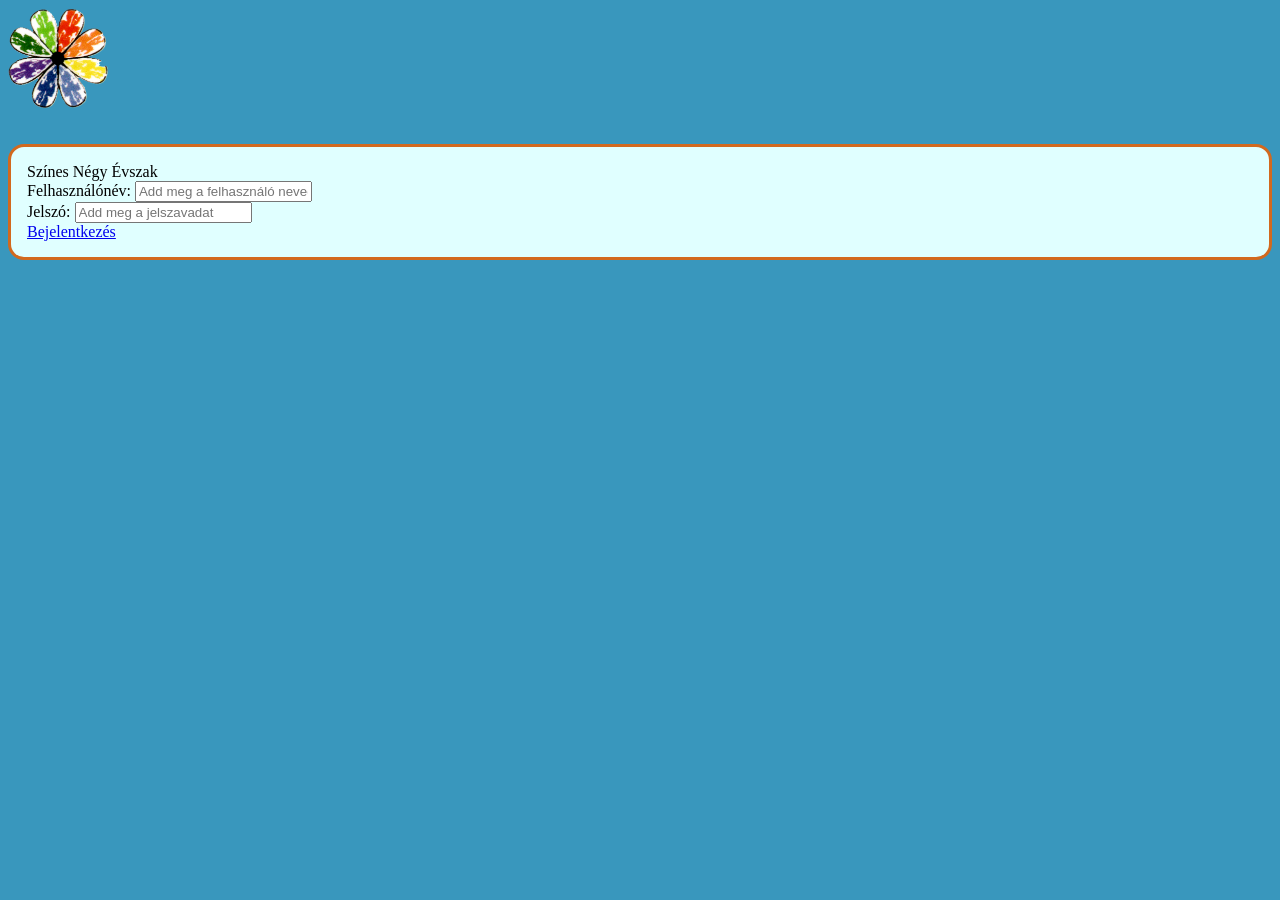
==== Webfolders/index.html @ d8aa7471 "Add files via upload" ====
<!doctype html>
<html>

<head>
    <title>
        Színes Négy Évszak
    </title>
    <meta charset="UTF-8">
    <meta name="viewport" content="width=device-width, initial-scale=1.0">
    <link rel="stylesheet" href="css/bootstrap.min.css">

    <style>
        body {
            background-color: rgb(57, 151, 189);
        }

        .designbox {
            border: 3px solid chocolate;
            border-radius: 1rem;
            padding: 1rem;
            background-color: lightcyan;
            margin-top: 2rem;
        }
    </style>
</head>

<body>
    <main class="container py-5">
        <header class="text-center mb3">
            <img src="images/Logo.png" alt="Logo" width="100" height="100">
        </header>
        <section class="card designbox mx-auto p-3">
            <div class="card-header display-5 justify-content-center">
                Színes Négy Évszak
            </div>
            <div class="card-body">
                <div class="mb-3 mt-3">
                    <label for="username" class="form-label">Felhasználónév:</label>
                    <input type="username" class="form-control" id="username"
                        placeholder="Add meg a felhasználó nevedet" name="username">
                </div>
                <div class="mb-3 mt-3">
                    <label for="password" class="form-label">Jelszó:</label>
                    <input type="password" class="form-control" id="padding" placeholder="Add meg a jelszavadat"
                        name="password">
                </div>
                <div class="mx-auto">
                    <a href="options.html" class="btn btn-primary">Bejelentkezés</a>
                </div>
            </div>
        </section>
    </main>
</body>

</html>
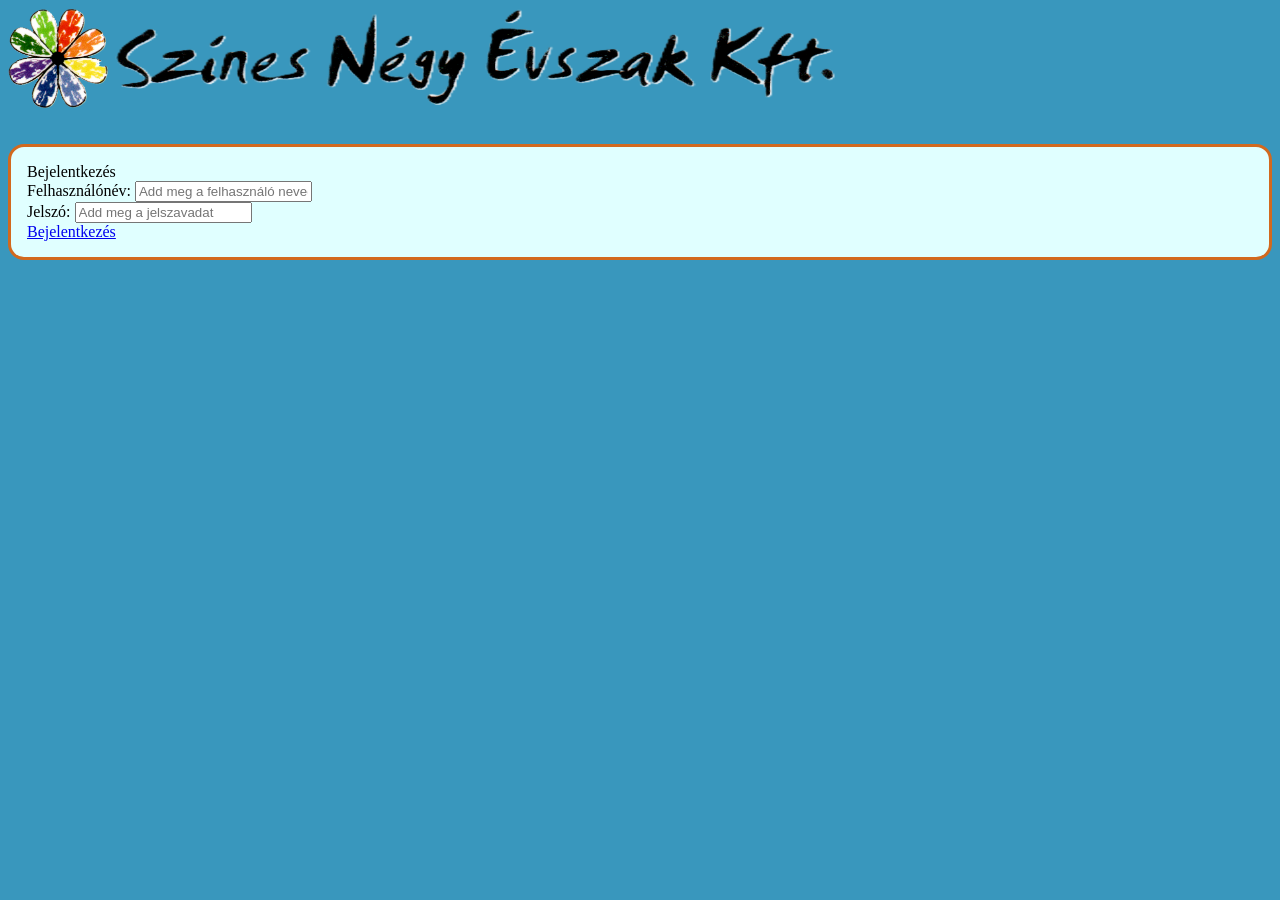
==== commit 83a76707: "Add files via upload" ====
--- a/Webfolders/index.html
+++ b/Webfolders/index.html
@@ -27,11 +27,12 @@
 <body>
     <main class="container py-5">
         <header class="text-center mb3">
-            <img src="images/Logo.png" alt="Logo" width="100" height="100">
+            <img src="images/Logo_img.png" alt="Logo" width="100" height="100">
+            <img src="images/Logo_text.png" alt="Színes Négy Évszak" height="100">
         </header>
         <section class="card designbox mx-auto p-3">
-            <div class="card-header display-5 justify-content-center">
-                Színes Négy Évszak
+            <div class="card-header display-6 justify-content-center">
+                Bejelentkezés
             </div>
             <div class="card-body">
                 <div class="mb-3 mt-3">
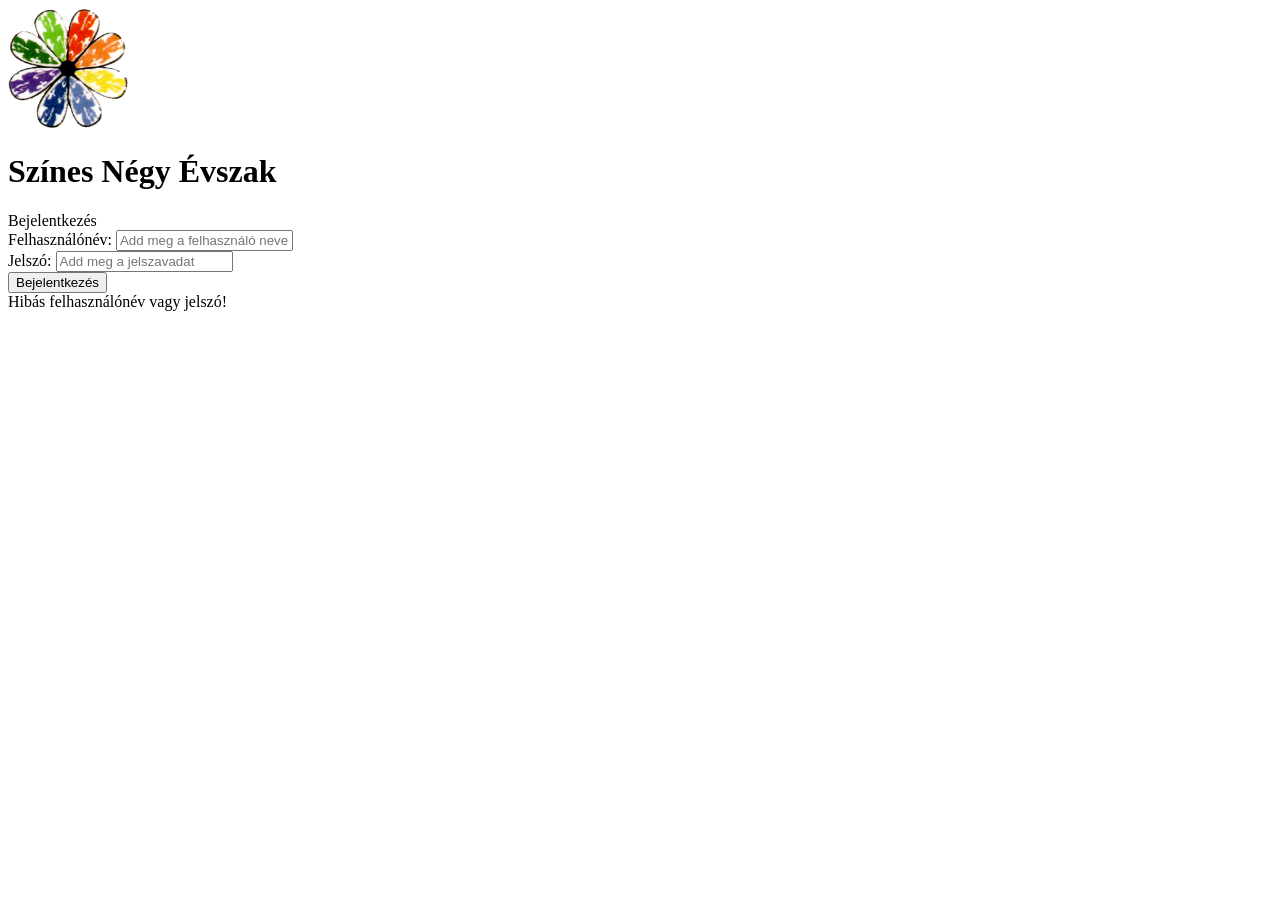
==== commit 40148830: "Add files via upload" ====
--- a/Webfolders/index.html
+++ b/Webfolders/index.html
@@ -1,56 +1,55 @@
-<!doctype html>
-<html>
-
-<head>
-    <title>
-        Színes Négy Évszak
-    </title>
-    <meta charset="UTF-8">
-    <meta name="viewport" content="width=device-width, initial-scale=1.0">
-    <link rel="stylesheet" href="css/bootstrap.min.css">
-
-    <style>
-        body {
-            background-color: rgb(57, 151, 189);
-        }
-
-        .designbox {
-            border: 3px solid chocolate;
-            border-radius: 1rem;
-            padding: 1rem;
-            background-color: lightcyan;
-            margin-top: 2rem;
-        }
-    </style>
-</head>
-
-<body>
-    <main class="container py-5">
-        <header class="text-center mb3">
-            <img src="images/Logo_img.png" alt="Logo" width="100" height="100">
-            <img src="images/Logo_text.png" alt="Színes Négy Évszak" height="100">
-        </header>
-        <section class="card designbox mx-auto p-3">
-            <div class="card-header display-6 justify-content-center">
-                Bejelentkezés
-            </div>
-            <div class="card-body">
-                <div class="mb-3 mt-3">
-                    <label for="username" class="form-label">Felhasználónév:</label>
-                    <input type="username" class="form-control" id="username"
-                        placeholder="Add meg a felhasználó nevedet" name="username">
-                </div>
-                <div class="mb-3 mt-3">
-                    <label for="password" class="form-label">Jelszó:</label>
-                    <input type="password" class="form-control" id="padding" placeholder="Add meg a jelszavadat"
-                        name="password">
-                </div>
-                <div class="mx-auto">
-                    <a href="options.html" class="btn btn-primary">Bejelentkezés</a>
-                </div>
-            </div>
-        </section>
-    </main>
-</body>
-
+<!doctype html>
+<html lang="hu">
+
+<head>
+    <title>Színes Négy Évszak - Bejelentkezés</title>
+    <meta charset="UTF-8">
+    <meta name="viewport" content="width=device-width, initial-scale=1.0">
+    <link rel="stylesheet" href="css/bootstrap.min.css">
+    <!-- Az új, modern stíluslapunk bekötése -->
+    <link rel="stylesheet" href="css/style.css">
+</head>
+
+<body>
+    <main class="container py-5">
+        <header class="text-center mb-4">
+            <img src="images/Logo_img.png" alt="Logo" width="120" height="120" onerror="this.src='https://via.placeholder.com/120?text=Logo'">
+            <!-- Az onerror csak biztosíték, ha a kép nem töltődne be -->
+            <br>
+            <h1 class="display-5 mt-3" style="color: var(--primary-color); font-weight: bold;">Színes Négy Évszak</h1>
+        </header>
+
+        <section class="card designbox mx-auto" style="max-width: 400px;">
+            <div class="card-header display-6 text-center">
+                Bejelentkezés
+            </div>
+            <div class="card-body">
+                <!-- A form id-t kapott, hogy a JS tudja kezelni -->
+                <form id="loginForm">
+                    <div class="mb-3 mt-3">
+                        <label for="username" class="form-label">Felhasználónév:</label>
+                        <input type="text" class="form-control" id="username" placeholder="Add meg a felhasználó nevedet" name="username" required>
+                    </div>
+                    <div class="mb-4 mt-3">
+                        <label for="password" class="form-label">Jelszó:</label>
+                        <input type="password" class="form-control" id="password" placeholder="Add meg a jelszavadat" name="password" required>
+                    </div>
+                    <div class="d-grid gap-2">
+                        <!-- Type=submit, hogy a form küldést a JS el tudja kapni (preventDefault) -->
+                        <button type="submit" class="btn btn-primary btn-lg">Bejelentkezés</button>
+                    </div>
+                    <!-- Ide írjuk ki a hibaüzenetet, ha rossz a jelszó -->
+                    <div id="loginError" class="text-danger mt-3 text-center d-none">
+                        Hibás felhasználónév vagy jelszó!
+                    </div>
+                </form>
+            </div>
+        </section>
+    </main>
+
+    <!-- A logika bekötése a fájl legvégén, hogy a HTML betöltődjön előtte -->
+    <script src="js/api.js"></script>
+    <script src="js/index.js"></script>
+</body>
+
 </html>
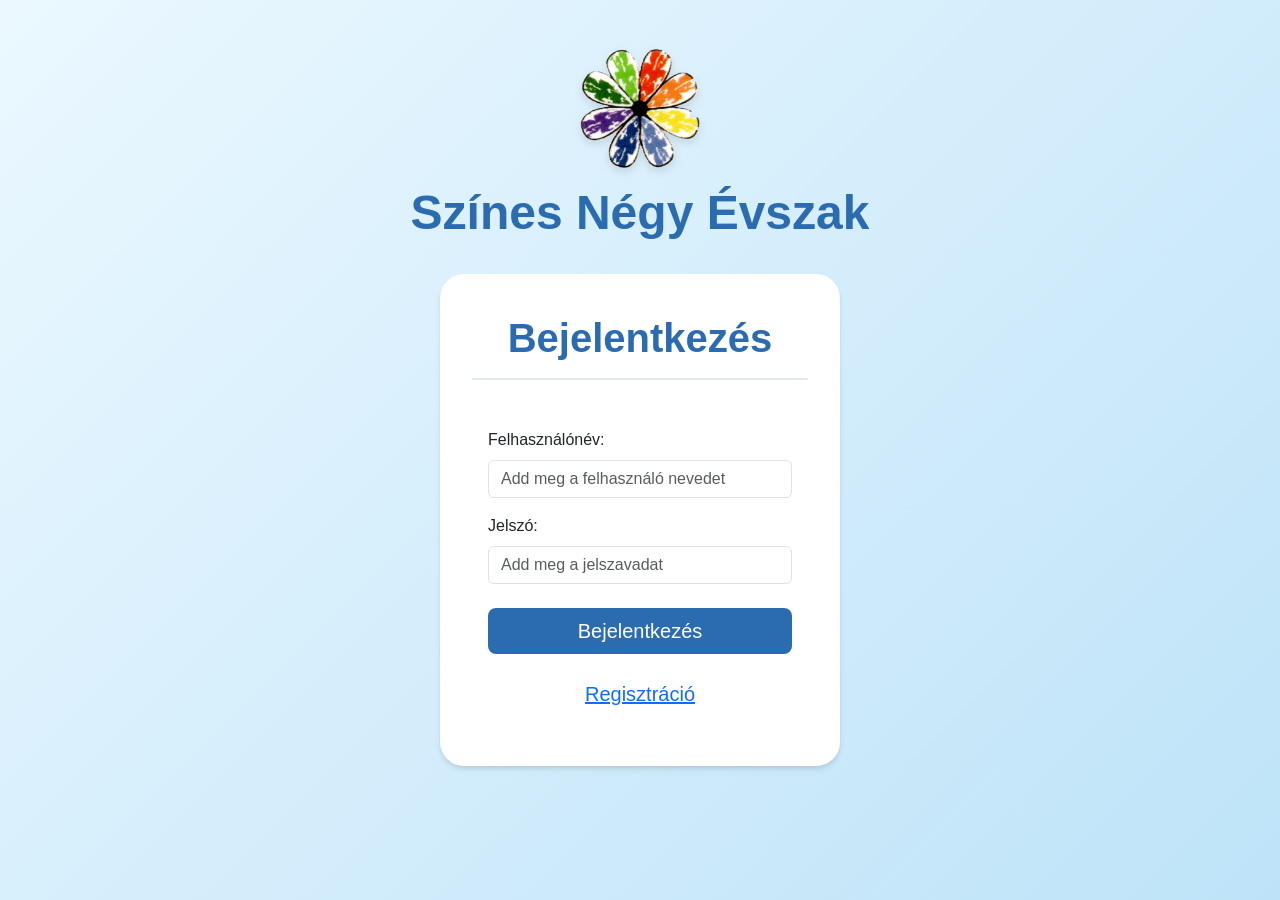
==== commit 8ed5061d: "Új felhasználó regisztrációja" ====
--- a/Webfolders/index.html
+++ b/Webfolders/index.html
@@ -38,6 +38,10 @@
                         <!-- Type=submit, hogy a form küldést a JS el tudja kapni (preventDefault) -->
                         <button type="submit" class="btn btn-primary btn-lg">Bejelentkezés</button>
                     </div>
+                    <div class="d-grid gap-2">
+                        <!-- Type=submit, hogy a form küldést a JS el tudja kapni (preventDefault) -->
+                        <button type="registry" class="btn btn-link btn-lg">Regisztráció</button>
+                    </div>
                     <!-- Ide írjuk ki a hibaüzenetet, ha rossz a jelszó -->
                     <div id="loginError" class="text-danger mt-3 text-center d-none">
                         Hibás felhasználónév vagy jelszó!
--- a/Webfolders/css/style.css
+++ b/Webfolders/css/style.css
@@ -0,0 +1,156 @@
+/* Fő színek és változók definiálása a könnyebb módosításért */
+:root {
+    --primary-color: #2b6cb0;
+    --secondary-color: #f6ad55;
+    --bg-color: #ebf8ff;
+    --card-bg: #ffffff;
+    --text-color: #2d3748;
+    --border-color: #e2e8f0;
+    --shadow: 0 4px 6px -1px rgba(0, 0, 0, 0.1), 0 2px 4px -1px rgba(0, 0, 0, 0.06);
+    --hover-shadow: 0 10px 15px -3px rgba(0, 0, 0, 0.1), 0 4px 6px -2px rgba(0, 0, 0, 0.05);
+}
+
+/* Alapvető oldal beállítások */
+body {
+    background-color: var(--bg-color);
+    color: var(--text-color);
+    font-family: 'Segoe UI', Tahoma, Geneva, Verdana, sans-serif;
+    margin: 0;
+    padding: 0;
+    /* Szép, lágy átmenetes háttér, ami modern hatást kelt */
+    background: linear-gradient(135deg, #ebf8ff 0%, #bee3f8 100%);
+    min-height: 100vh;
+}
+
+/* Fejléc kép beállításai */
+header img {
+    max-width: 100%;
+    height: auto;
+    filter: drop-shadow(0px 4px 4px rgba(0,0,0,0.1));
+}
+
+/* Modern, lekerekített kártya stílus */
+.designbox {
+    background-color: var(--card-bg);
+    border: none;
+    border-radius: 1.5rem;
+    padding: 2rem;
+    box-shadow: var(--shadow);
+    margin-top: 2rem;
+}
+
+.designbox .card-header {
+    background-color: transparent;
+    border-bottom: 2px solid var(--border-color);
+    color: var(--primary-color);
+    font-weight: 600;
+    padding-bottom: 1rem;
+    margin-bottom: 1rem;
+}
+
+/* Belső kártyák stílusa (pl. menüpontok) */
+.insidebox {
+    background-color: var(--card-bg);
+    border: 1px solid var(--border-color);
+    border-radius: 1rem;
+    padding: 1.5rem;
+    margin-top: 1.5rem;
+    height: 100%;
+    box-shadow: var(--shadow);
+    transition: transform 0.2s ease, box-shadow 0.2s ease;
+}
+
+/* Hover (rámutatás) effektus a belső kártyákon */
+.insidebox:hover {
+    transform: translateY(-5px);
+    box-shadow: var(--hover-shadow);
+}
+
+.insidebox .card-header {
+    background-color: transparent;
+    border-bottom: none;
+    color: var(--primary-color);
+    font-size: 1.5rem;
+    font-weight: 500;
+}
+
+/* Modern gombok stílusa */
+.btn-primary {
+    background-color: var(--primary-color);
+    margin-bottom: 1rem;
+    border: none;
+    border-radius: 0.5rem;
+    padding: 0.5rem 1.5rem;
+    font-weight: 500;
+    transition: background-color 0.2s ease;
+}
+
+.btn-link {
+    font-weight: 100;
+}
+
+.btn-primary:hover {
+    background-color: #2c5282;
+}
+
+/* Táblázatok modernizálása */
+.table {
+    border-collapse: separate;
+    border-spacing: 0;
+}
+
+.table th, .table td {
+    border-bottom: 1px solid var(--border-color);
+    padding: 1rem;
+}
+
+.table thead th {
+    background-color: #edf2f7;
+    color: var(--text-color);
+    border-bottom: 2px solid var(--border-color);
+}
+
+/* Lenyitható kártyák (Rendeléseknél) */
+.demobox {
+    border: none;
+    border-radius: 1rem;
+    background-color: var(--card-bg);
+    box-shadow: var(--shadow);
+    margin-bottom: 1rem;
+    cursor: pointer;
+    transition: all 0.3s ease;
+}
+
+.demobox:hover {
+    transform: scale(1.02);
+}
+
+.demobox .card-title {
+    color: var(--primary-color);
+    margin: 0;
+}
+
+/* Rejtett tartalmak osztálya */
+.d-none {
+    display: none !important;
+}
+
+/* Checkboxok stílusának javítása */
+.form-check-input {
+    width: 1.5em;
+    height: 1.5em;
+    margin-top: 0.2em;
+    cursor: pointer;
+}
+
+.form-check-label {
+    font-size: 1.2rem;
+    margin-left: 0.5rem;
+    cursor: pointer;
+}
+
+/* Kihúzott (teljesített) tétel stílusa */
+.completed-item {
+    text-decoration: line-through;
+    color: #a0aec0;
+}
